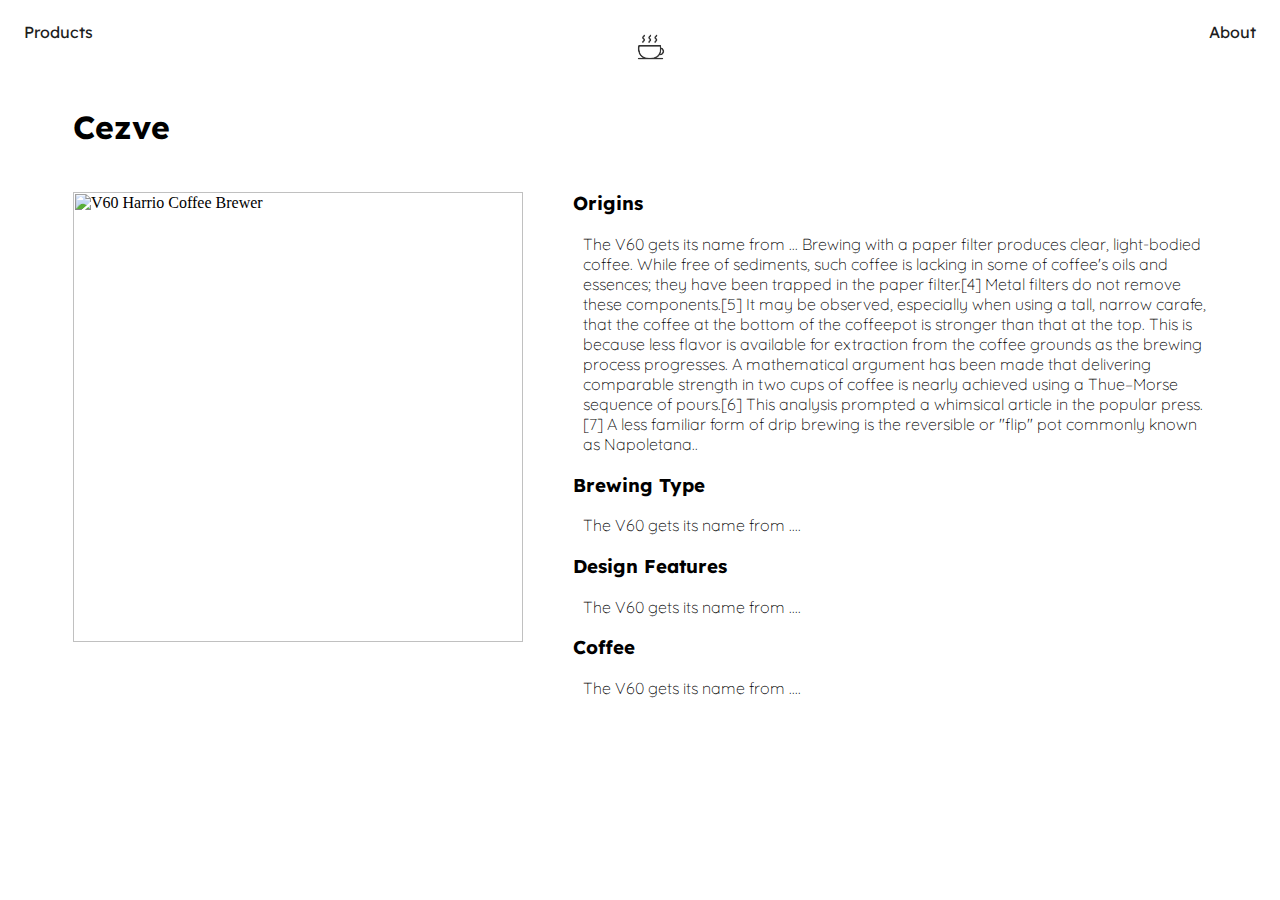
==== cezve.html @ bb6f2fb9 "Add files via upload" ====
<html lang="en">

<head>
    <meta charset="UTF-8">
    <meta http-equiv="X-UA-Compatible" content="IE=edge">
    <meta name="viewport" content="width=device-width, initial-scale=1.0">
    <title>Cezve</title>
    <link rel="preconnect" href="https://fonts.googleapis.com">
    <link rel="preconnect" href="https://fonts.gstatic.com" crossorigin>
    <!-- <link rel="stylesheet" href="style.css"> -->
    <link href="https://fonts.googleapis.com/css2?family=Lexend:wght@300&display=swap" rel="stylesheet">
    <link rel="preconnect" href="https://fonts.googleapis.com">
    <link rel="preconnect" href="https://fonts.gstatic.com" crossorigin>
    <link href="https://fonts.googleapis.com/css2?family=Lexend:wght@300&family=Quicksand:wght@300&display=swap"
        rel="stylesheet">
    <link rel="stylesheet" href="second.css">

</head>

<body>
    <div class="topnav">
        <a href="#">Products</a>
        <a href="index.html"><img href="#" src="img/coffee-icon.jpeg" width="auto" height="50px"></a>
        <a href="about.html">About</a>
    </div>
    <!-- Image and Text main content -->
    <div>
        <h1 id="v60-title">Cezve</h1>
    </div>
    <div class="content-container">
        <div class="large-img">
            <img class="child-img" src="https://www.giverecipe.com/wp-content/uploads/2019/04/Turkish-coffee-making.jpg"
                alt="V60 Harrio Coffee Brewer">
            </div>

        <div class="info-text">
            <h3>Origins</h3>
            <p class="child-info"> The V60 gets its name from ...
                Brewing with a paper filter produces clear, light-bodied coffee. While free of sediments, such coffee is
                lacking in some of coffee's oils and essences; they have been trapped in the paper filter.[4] Metal
                filters do not remove these components.[5]

                It may be observed, especially when using a tall, narrow carafe, that the coffee at the bottom of the
                coffeepot is stronger than that at the top. This is because less flavor is available for extraction from
                the coffee grounds as the brewing process progresses. A mathematical argument has been made that
                delivering comparable strength in two cups of coffee is nearly achieved using a Thue–Morse sequence of
                pours.[6] This analysis prompted a whimsical article in the popular press.[7]

                A less familiar form of drip brewing is the reversible or "flip" pot commonly known as Napoletana..</p>
            <h3>Brewing Type</h3>
            <p class="child-info"> The V60 gets its name from ....</p>
            <h3>Design Features</h3>
            <p class="child-info"> The V60 gets its name from ....</p>
            <h3>Coffee</h3>
            <p class="child-info"> The V60 gets its name from ....</p>
            
        </div>
    </div>
</body>


</html>
---- style.css ----
/* Nav Bar */

/* @media screen and (min-width: 961px) { */
.topnav {
  display: flex;
  justify-content: space-between;
  /* border: 3px solid cornflowerblue; */
}

.topnav a {
    color: #1d1d1d;
    text-align: center;
    padding: 14px 16px;
    text-decoration: none;
    max-height:50vh;  
    font-family: 'Lexend', sans-serif;}


.topnav img{
  max-height:50vh;  
}

.topnav a:hover {
    text-decoration: underline;
}

a:link { text-decoration: none; }


a:visited { text-decoration: none; }


/* Title */
.center{
  margin-top: 15px;
  color: black;
  text-align: center;
  font-family: 'Montserrat', sans-serif;
}

.cards {
  display: flex;
  flex-wrap: wrap;
  gap: 40px;
  justify-content: center;

}


/* Items  flex the img1 and title1 children in a column */
.flexbox-container{
  display: inline;
  /* border: 3px solid red;
  background-color: yellow; */
  color: black;

  font-family: 'Lucida Sans', 'Lucida Sans Regular', 'Lucida Grande', 'Lucida Sans Unicode', Geneva, Verdana, sans-serif;
}


.image-container1{
  display: flex;
  flex-direction: row;
  justify-content: center;
  padding-left: 10%;
  padding-right: 10%;

  margin:  5vh;
  /* height: auto;
  width: 50%; */
  max-width: 100%;
  /* border: 3px solid blue; */
  /* background-color: lightcyan; */

}

.image-link a:hover{
  /* border: 3px solid red; */

}

.image-item{
  margin: 1vh;
  /* flex-wrap: wrap; */
  width: 400px;
  height: 400px;
  /* border: 3px solid blue;
  background-color: red; */
}

.image-container1 img{
  width: 100%;
  height: 100%;
}

.caption-text{
  margin-top: 5px;
  font-size: large;
  text-decoration: none;
  color: black;
  text-align: center;
  font-family: 'Lexend', sans-serif;

}

.title-container1{
  display: flex;
  flex-direction: row;
  justify-content: space-around;
  /* border: 3px solid cornflowerblue; */
  font-family: 'Gill Sans', 'Gill Sans MT', Calibri, 'Trebuchet MS', sans-serif;
  color: pink;
  background-color: tan;

  /* background-color: aqua; */
  height: 2vh;
  width: 40%;
  padding-left: 20%;
  padding-right: 20%;
  margin: auto;
}
menu-item{
  font-family: 'Lexend', sans-serif;

/* ----Level 2 Pages Styling ----*/

}

h1{
  font-family: 'Lexend', sans-serif;
}

#v60-title{
  font-family: 'Lexend', sans-serif;
  margin-left: 65px;
  /* border: 3px solid red; */
}

.content-container{
  display: flex;
  padding: 10px;
  border: 3px solid red;
}
.large-img{
  width: 400px;
  height: 400px;
  padding: 20px;
  margin-top: 20px;
  margin: 50px;
  /* border: 3px solid cornflowerblue;
  background-color: beige; */

}

.info-text{
  font-family: 'Lexend', sans-serif;
  border: 3px solid cornflowerblue;
  margin: 50px;
  font-weight: bold;

}

.child-info{
  margin-left: 10px;
  font-weight: 100;
  font-family: 'Quicksand', sans-serif;

}

.image-item { transition: all .4s ease-in-out; }


.image-item:hover{
  transform: translateY(-7px);
  transition: .3s ease-in-out;
  /* transition: transform 250ms linear; */
  /* transition:cubic-bezier(0.19, 1, 0.22, 1) 1s linear; */
  /* transition: .3s linear; */

}


/* Mobile IphoneXR */
@media screen and (max-width: 414px){
  .flexbox-container{
    display: flex;
    justify-content: center;
    border: 3px solid blue;
    background-color: purple;

  }

  .image-container1{
    margin-bottom: 10px;
    margin-right: 50px;
    justify-content: space-between;
  
  }

  .image-item{
    width: 100%;
    height: 100%;
  }    

  .caption-text{
    font-size: medium;
  }
/* 
 @media screen and (max-width: 500){
  .image-container1{
      flex-direction: column;
      height: 700px;
      padding-bottom: 200px;
      
  }
} */
---- second.css ----
/* Top Nav */
.topnav {
    display: flex;
    justify-content: space-between;
    /* border: 3px solid cornflowerblue; */
}

.topnav a {
    color: #1d1d1d;
    text-align: center;
    padding: 14px 16px;
    text-decoration: none;
    max-height: 50vh;
    font-family: 'Lexend', sans-serif;
}


.topnav img {
    max-height: 50vh;
}

.topnav a:hover {
    text-decoration: underline;
}

a:link {
    text-decoration: none;
}


a:visited {
    text-decoration: none;
}

/* SECOND page style */



h1 {
    font-family: 'Lexend', sans-serif;
}

#v60-title {
    font-family: 'Lexend', sans-serif;
    font-weight: bold;
    margin-bottom: 0%;
    margin-left: 65px;
    font-size: xx-large;
    /* border: 3px solid red; */
}

.content-container {
    display: flex;
    padding: 5px;
    /* border: 3px solid red; */
}

.large-img {
    width: 450px;
    height: 450px;
    /* padding: 20px; */
    margin-left: 60px;
    margin-top: 40px;
    margin-right: auto;
    margin-bottom: 20px;
    /* margin: 50px; */
    /* border: 3px solid cornflowerblue; */
    /* background-color: red;  */
}

.child-img{
    width: 450px;
    height: auto;
    margin-bottom: 30px;
}

.info-text {
    font-family: 'Lexend', sans-serif;
    /* border: 3px solid cornflowerblue; */
    margin: 50px;
    margin-top: 20px;
    font-weight: bold;

}

.child-info {
    margin-left: 10px;
    font-weight: 100;
    font-family: 'Quicksand', sans-serif;

}

/* .image-item {
    transition: all .4s ease-in-out;
}


.image-item:hover {
    transform: translateY(-7px);
    transition: .3s ease-in-out;
    /* transition: transform 250ms linear; */
    /* transition:cubic-bezier(0.19, 1, 0.22, 1) 1s linear; */
    /* transition: .3s linear; */
 

/* mobile */
@media screen and (max-width: 400px){
    .content-container{
        flex-direction: column;
    }

    #v60-title{
        text-align: center;
        margin-left: 0px;
    }
    
    .large-img{
        margin: auto;
        width: 250px;
        height: 250px;
        margin-top: 10px;
    }

    .large-img img{
        width: 100%;
        height: 100%;
    }

    .child-img{
        width: 450px;
        height: auto;
        margin-bottom: 30px;
    }

    .info-text{
        margin: 5px;
    }
  }
  
  
/* Tablet */
  @media screen and (min-width: 401px) and (max-width: 960px){
    .content-container{
        flex-direction: column;
    }

    #v60-title{
        text-align: center;
        margin-left: 0px;
    }
    
    .large-img{
        margin: auto;
        width: 300px;
        height: auto;
        margin-top: 10px;
    }

    .large-img img{
        width: 100%;
        height: 100%;
    }

    .child-img{
        width: 450px;
        height: auto;
        margin-bottom: 30px;
    }

    .info-text{
        margin: 5px;
    }
}
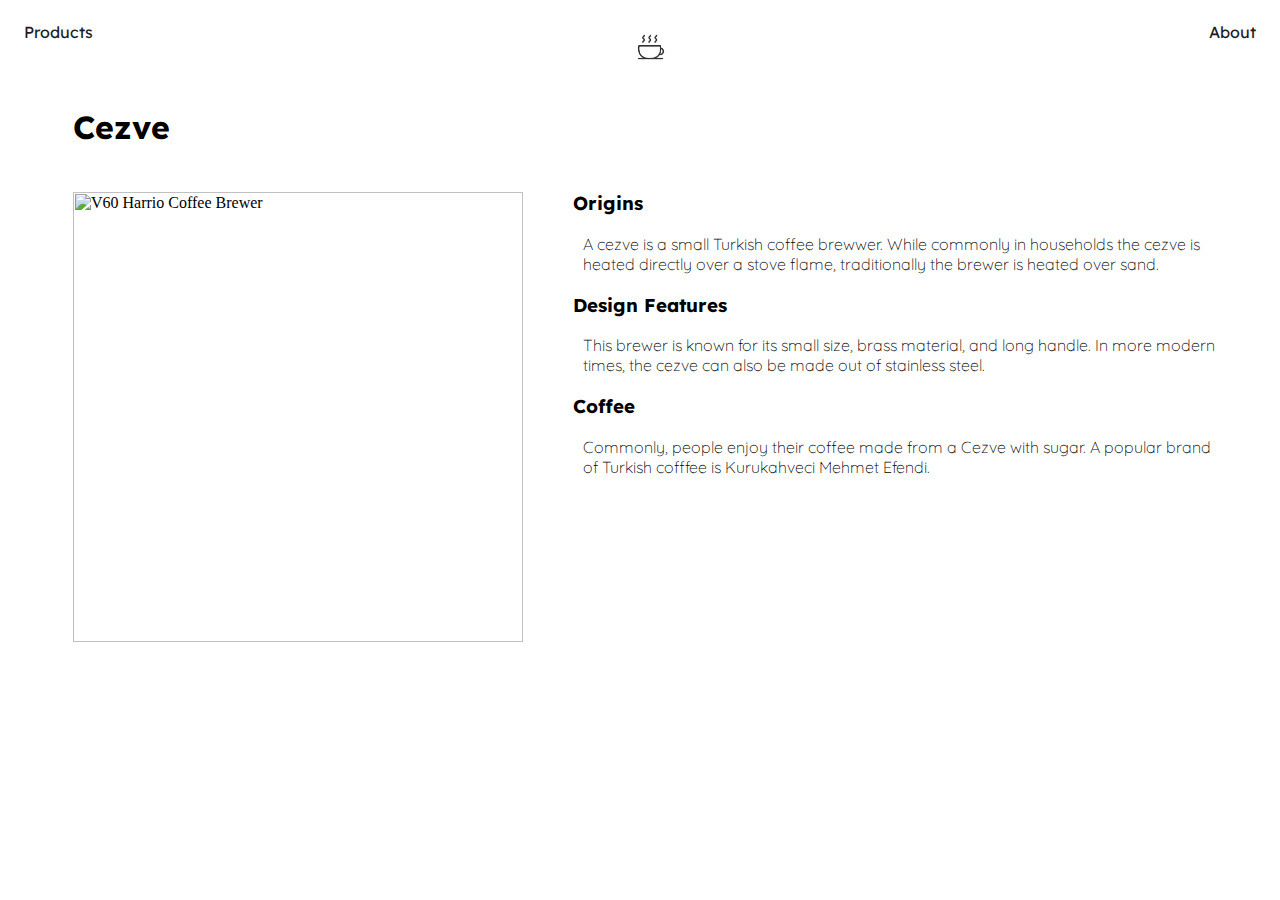
==== commit 8ec3dd79: "updated content" ====
--- a/cezve.html
+++ b/cezve.html
@@ -35,24 +35,18 @@
 
         <div class="info-text">
             <h3>Origins</h3>
-            <p class="child-info"> The V60 gets its name from ...
-                Brewing with a paper filter produces clear, light-bodied coffee. While free of sediments, such coffee is
-                lacking in some of coffee's oils and essences; they have been trapped in the paper filter.[4] Metal
-                filters do not remove these components.[5]
+            <p class="child-info">
+                A cezve is a small Turkish coffee brewwer. While commonly in households the cezve is heated directly over a stove flame, traditionally the brewer is heated over sand.
+            </p>
+            <h3>Design Features</h3>
+            <p class="child-info"> 
+               This brewer is known for its small size, brass material, and long handle. In more modern times, the cezve can also be made out of stainless steel. 
 
-                It may be observed, especially when using a tall, narrow carafe, that the coffee at the bottom of the
-                coffeepot is stronger than that at the top. This is because less flavor is available for extraction from
-                the coffee grounds as the brewing process progresses. A mathematical argument has been made that
-                delivering comparable strength in two cups of coffee is nearly achieved using a Thue–Morse sequence of
-                pours.[6] This analysis prompted a whimsical article in the popular press.[7]
-
-                A less familiar form of drip brewing is the reversible or "flip" pot commonly known as Napoletana..</p>
-            <h3>Brewing Type</h3>
-            <p class="child-info"> The V60 gets its name from ....</p>
-            <h3>Design Features</h3>
-            <p class="child-info"> The V60 gets its name from ....</p>
+            </p>
             <h3>Coffee</h3>
-            <p class="child-info"> The V60 gets its name from ....</p>
+            <p class="child-info">
+                Commonly, people enjoy their coffee made from a Cezve with sugar. A popular brand of Turkish cofffee is Kurukahveci Mehmet Efendi.
+            </p>
             
         </div>
     </div>
--- a/style.css
+++ b/style.css
@@ -8,30 +8,35 @@
 }
 
 .topnav a {
-    color: #1d1d1d;
-    text-align: center;
-    padding: 14px 16px;
-    text-decoration: none;
-    max-height:50vh;  
-    font-family: 'Lexend', sans-serif;}
-
-
-.topnav img{
-  max-height:50vh;  
+  color: #1d1d1d;
+  text-align: center;
+  padding: 14px 16px;
+  text-decoration: none;
+  max-height: 50vh;
+  font-family: 'Lexend', sans-serif;
+}
+
+
+.topnav img {
+  max-height: 50vh;
 }
 
 .topnav a:hover {
-    text-decoration: underline;
-}
-
-a:link { text-decoration: none; }
-
-
-a:visited { text-decoration: none; }
+  text-decoration: underline;
+}
+
+a:link {
+  text-decoration: none;
+}
+
+
+a:visited {
+  text-decoration: none;
+}
 
 
 /* Title */
-.center{
+.center {
   margin-top: 15px;
   color: black;
   text-align: center;
@@ -48,7 +53,7 @@
 
 
 /* Items  flex the img1 and title1 children in a column */
-.flexbox-container{
+.flexbox-container {
   display: inline;
   /* border: 3px solid red;
   background-color: yellow; */
@@ -58,14 +63,14 @@
 }
 
 
-.image-container1{
+.image-container1 {
   display: flex;
   flex-direction: row;
   justify-content: center;
   padding-left: 10%;
   padding-right: 10%;
 
-  margin:  5vh;
+  margin: 5vh;
   /* height: auto;
   width: 50%; */
   max-width: 100%;
@@ -74,12 +79,12 @@
 
 }
 
-.image-link a:hover{
+.image-link a:hover {
   /* border: 3px solid red; */
 
 }
 
-.image-item{
+.image-item {
   margin: 1vh;
   /* flex-wrap: wrap; */
   width: 400px;
@@ -88,12 +93,12 @@
   background-color: red; */
 }
 
-.image-container1 img{
+.image-container1 img {
   width: 100%;
   height: 100%;
 }
 
-.caption-text{
+.caption-text {
   margin-top: 5px;
   font-size: large;
   text-decoration: none;
@@ -103,7 +108,7 @@
 
 }
 
-.title-container1{
+.title-container1 {
   display: flex;
   flex-direction: row;
   justify-content: space-around;
@@ -119,29 +124,31 @@
   padding-right: 20%;
   margin: auto;
 }
-menu-item{
-  font-family: 'Lexend', sans-serif;
-
-/* ----Level 2 Pages Styling ----*/
-
-}
-
-h1{
-  font-family: 'Lexend', sans-serif;
-}
-
-#v60-title{
+
+menu-item {
+  font-family: 'Lexend', sans-serif;
+
+  /* ----Level 2 Pages Styling ----*/
+
+}
+
+h1 {
+  font-family: 'Lexend', sans-serif;
+}
+
+#v60-title {
   font-family: 'Lexend', sans-serif;
   margin-left: 65px;
   /* border: 3px solid red; */
 }
 
-.content-container{
+.content-container {
   display: flex;
   padding: 10px;
   border: 3px solid red;
 }
-.large-img{
+
+.large-img {
   width: 400px;
   height: 400px;
   padding: 20px;
@@ -152,7 +159,7 @@
 
 }
 
-.info-text{
+.info-text {
   font-family: 'Lexend', sans-serif;
   border: 3px solid cornflowerblue;
   margin: 50px;
@@ -160,17 +167,19 @@
 
 }
 
-.child-info{
+.child-info {
   margin-left: 10px;
   font-weight: 100;
   font-family: 'Quicksand', sans-serif;
 
 }
 
-.image-item { transition: all .4s ease-in-out; }
-
-
-.image-item:hover{
+.image-item {
+  transition: all .4s ease-in-out;
+}
+
+
+.image-item:hover {
   transform: translateY(-7px);
   transition: .3s ease-in-out;
   /* transition: transform 250ms linear; */
@@ -180,40 +189,60 @@
 }
 
 
-/* Mobile IphoneXR */
-@media screen and (max-width: 414px){
-  .flexbox-container{
-    display: flex;
-    justify-content: center;
-    border: 3px solid blue;
-    background-color: purple;
+
+  /* tablet */
+  @media screen and (min-width: 720px) {
+    .flexbox-container{
+      display: inline;
+
+    }
+    .image-container1 {
+      
+    
+    }
+
+    .image-item {
+      width: 300px;
+      height: 300px;
+    }
+
+
+    @media screen and (min-width: 415px) and (max-width: 719px) {
+      .flexbox-container{
+        display: inline;
+  
+      }
+      .image-container1 {
+        width: 150px;
+        height: 150px;
+      
+      }
+  
+      .image-item {
+        width: 150px;
+        height: 150px;
+      }
+
+
+  /* Mobile IphoneXR */
+@media screen and (max-width: 414px) {
+ 
+  .image-container1 {
+    display: inline ;
+    width: 20%;
+    
+    height: auto;
+    
 
   }
 
-  .image-container1{
-    margin-bottom: 10px;
-    margin-right: 50px;
-    justify-content: space-between;
-  
+  .image-item {
+    margin-left: 50px;
+    padding: 10px;
+    width: 200px;
+    height: 200px;
   }
 
-  .image-item{
-    width: 100%;
-    height: 100%;
-  }    
-
-  .caption-text{
+  .caption-text {
     font-size: medium;
-  }
-/* 
- @media screen and (max-width: 500){
-  .image-container1{
-      flex-direction: column;
-      height: 700px;
-      padding-bottom: 200px;
-      
-  }
-} */
-
-
-
+  }